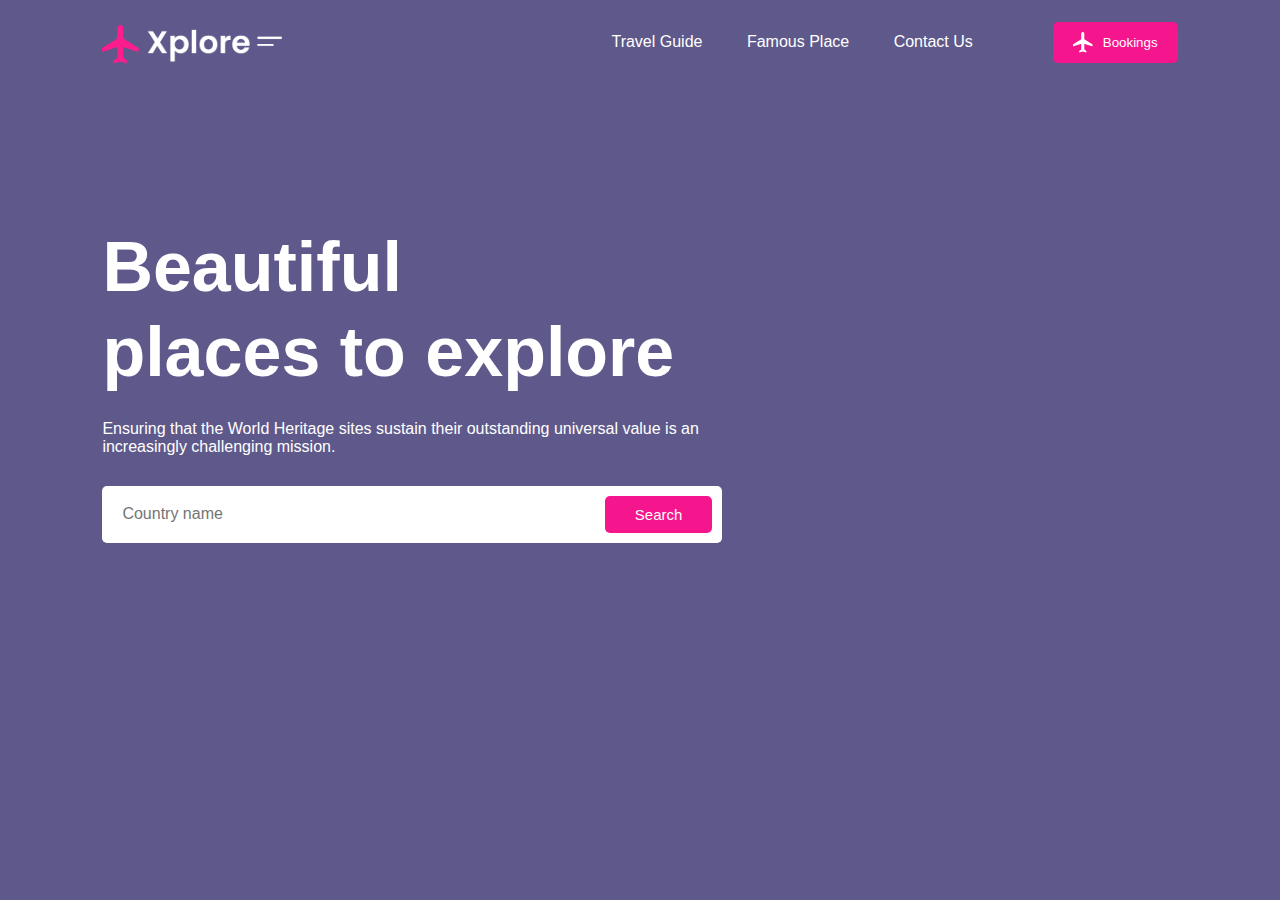
==== home.html @ dd97f799 "background and home page added" ====
<!DOCTYPE html>
<html lang="en">
<head>
    <meta name="viewport" content="width=device-width, initial-scale=1.0">
    <title>Travel Website Header</title>
    <link rel="stylesheet" href="css/home.css">
</head>
<body>
    <div class="container">
        <nav>
            <img src="images/logo.png" class="logo">
            <ul>
                <li><a href="#">Travel Guide</a></li>
                <li><a href="#">Famous Place</a></li>
                <li><a href="#">Contact Us</a></li>
            </ul>
            <button class="btn"><img src="images/icon.png">Bookings</button>
        </nav>

        <div class="content">
            <h1>Beautiful<br>places to explore</h1>
            <p>Ensuring that the World Heritage sites sustain their outstanding universal value is an increasingly challenging mission.</p>
            <form>
                <input type="text" placeholder="Country name">
                <button type="submit" class="btn">Search</button>
            </form>
        </div>
    </div>
</body>
</html>
---- css/home.css ----
* {
    margin: 0;
    padding: 0;
    font-family: 'Poppins', sans-serif;
    box-sizing: border-box;

}

.container {
    width: 100%;
    min-height: 100vh;
    background-image: linear-gradient(rgba(9, 0, 77, 0.65), rgba(9, 0, 77, 0.65)), url(images/background.png);
    background-size: cover;
    background-position: center;
    padding: 10px 8%;
}

nav {
    width: 100%;
    display: flex;
    align-items: center;
    justify-content: space-between;
    padding: 10px 0;
}

.logo {
    width: 180px;
    cursor: pointer;
}

nav ul {
    list-style: none;
    width: 100%;
    text-align: right;
    padding-right: 60px;
}

nav ul li {
    display: inline-block;
    margin: 10px 20px;
}

nav ul li a {
    color: #fff;
    text-decoration: none;
}

.btn {
    display: flex;
    align-items: center;
    padding: 10px 20px;
    border: 0;
    outline: 0;
    border-radius: 5px;
    background: #f5168d;
    color: #fff;
    font-weight: 500;
    cursor: pointer;
}

.btn img {
    width: 20px;
    margin-right: 10px;
}

.content{
    margin-top: 14%;
    color: #fff;
    max-width: 620px;
}
.content h1{
    font-size: 70px;
    font-weight: 600;
    line-height: 85px;
    margin-bottom: 25px;
}
.content form{
    display: flex;
    align-items: center;
    background: #fff;
    border-radius: 5px;
    padding: 10px;
    margin-top: 30px;
}
.content form input{
    border: 0;
    outline: 0;
    width: 100%;
    font-size: 16px;
    padding-left: 10px;
}
.content form .btn{
    font-size: 15px;
    padding: 10px 30px;
}
/*media queries */
@media (max-width: 600px) {

}
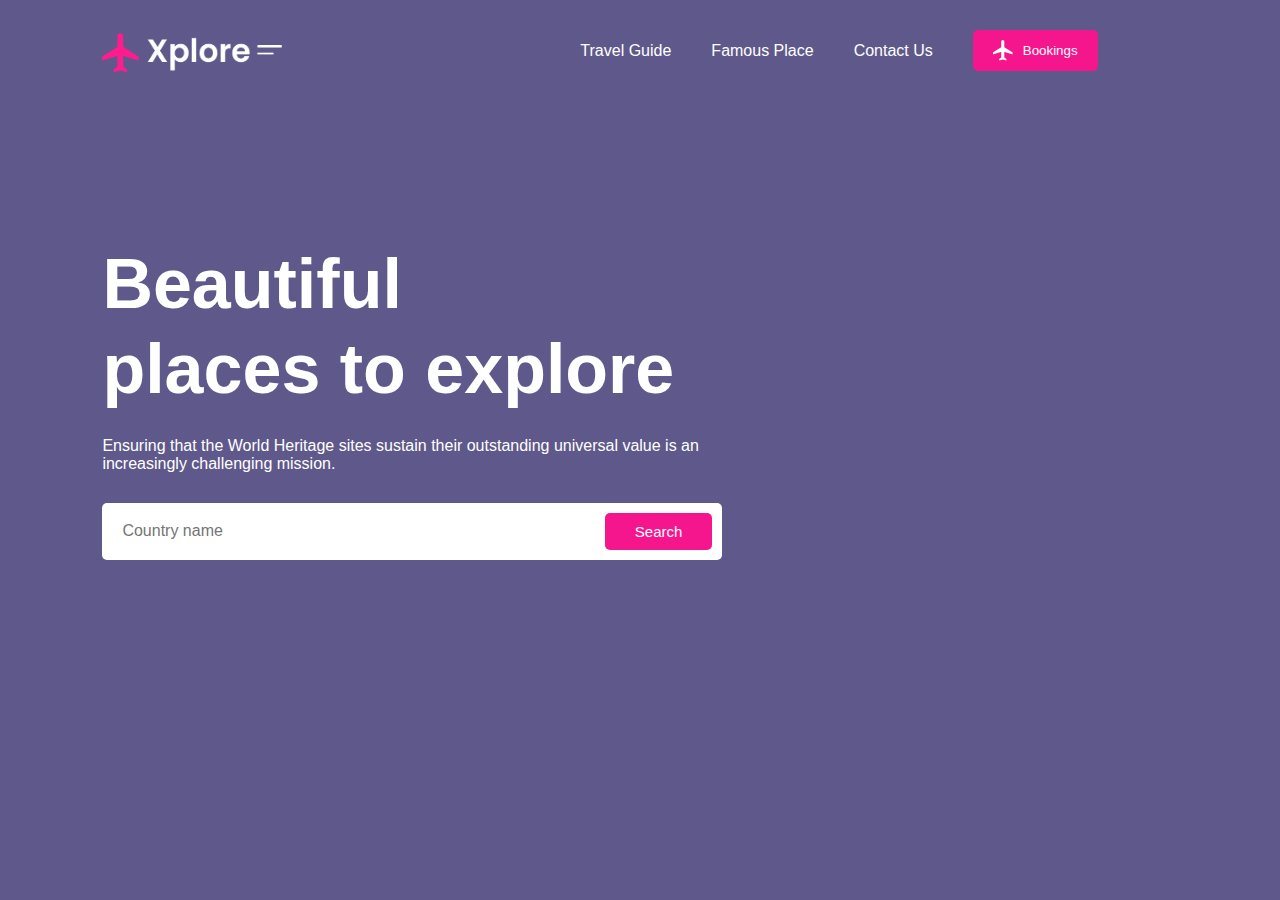
==== commit bd1165c6: "added home page" ====
--- a/home.html
+++ b/home.html
@@ -4,19 +4,23 @@
     <meta name="viewport" content="width=device-width, initial-scale=1.0">
     <title>Travel Website Header</title>
     <link rel="stylesheet" href="css/home.css">
+    <link rel="stylesheet" href="https://cdnjs.cloudflare.com/ajax/libs/font-awesome/5.15.4/css/all.min.css">
 </head>
 <body>
     <div class="container">
         <nav>
-            <img src="images/logo.png" class="logo">
-            <ul>
+            <img src="images/logo.png" class="logo" alt="Logo">
+            <div class="hamburger" onclick="toggleNav()">
+                <i class="fas fa-bars"></i>
+            </div>
+          
+            <ul class="nav-links">
                 <li><a href="#">Travel Guide</a></li>
                 <li><a href="#">Famous Place</a></li>
                 <li><a href="#">Contact Us</a></li>
+                <li class="dropdown-btn"><button class="btn"><img src="images/icon.png" alt="Icon">Bookings</button></li>
             </ul>
-            <button class="btn"><img src="images/icon.png">Bookings</button>
         </nav>
-
         <div class="content">
             <h1>Beautiful<br>places to explore</h1>
             <p>Ensuring that the World Heritage sites sustain their outstanding universal value is an increasingly challenging mission.</p>
@@ -26,5 +30,11 @@
             </form>
         </div>
     </div>
+    <script>
+        function toggleNav() {
+            const navLinks = document.querySelector('.nav-links');
+            navLinks.classList.toggle('active');
+        }
+    </script>
 </body>
-</html>+</html>
--- a/css/home.css
+++ b/css/home.css
@@ -3,7 +3,6 @@
     padding: 0;
     font-family: 'Poppins', sans-serif;
     box-sizing: border-box;
-
 }
 
 .container {
@@ -30,9 +29,12 @@
 
 nav ul {
     list-style: none;
-    width: 100%;
+    display: flex;
+    align-items: center;
     text-align: right;
     padding-right: 60px;
+    transition: max-height 0.5s ease-in-out;
+    overflow: hidden;
 }
 
 nav ul li {
@@ -43,6 +45,14 @@
 nav ul li a {
     color: #fff;
     text-decoration: none;
+}
+
+.hamburger {
+    display: none; /* Initially hidden */
+    cursor: pointer;
+    color: #fff;
+    font-size: 24px;
+    padding-right: 20px;
 }
 
 .btn {
@@ -56,6 +66,7 @@
     color: #fff;
     font-weight: 500;
     cursor: pointer;
+    transition: background 0.3s ease;
 }
 
 .btn img {
@@ -63,18 +74,21 @@
     margin-right: 10px;
 }
 
-.content{
+.content {
     margin-top: 14%;
     color: #fff;
     max-width: 620px;
 }
-.content h1{
+
+.content h1 {
     font-size: 70px;
     font-weight: 600;
     line-height: 85px;
     margin-bottom: 25px;
+    transition: font-size 0.3s ease, line-height 0.3s ease;
 }
-.content form{
+
+.content form {
     display: flex;
     align-items: center;
     background: #fff;
@@ -82,18 +96,62 @@
     padding: 10px;
     margin-top: 30px;
 }
-.content form input{
+
+.content form input {
     border: 0;
     outline: 0;
     width: 100%;
     font-size: 16px;
     padding-left: 10px;
 }
-.content form .btn{
+
+.content form .btn {
     font-size: 15px;
     padding: 10px 30px;
 }
-/*media queries */
-@media (max-width: 600px) {
 
-}+/* Media queries */
+@media (max-width: 910px) {
+    nav ul {
+        display: none; /* Hide navigation links */
+    }
+    nav ul.active {
+        display: block; /* Show navigation links when active */
+        position: absolute;
+        top: 60px;
+        right: 10px;
+        background: rgba(9, 0, 77, 0.9);
+        border-radius: 5px;
+        padding: 10px;
+        z-index: 1000;
+    }
+    .hamburger {
+        display: block; /* Show hamburger menu */
+    }
+    .logo {
+        width: 140px;
+    }
+    .content h1 {
+        font-size: 3rem;
+        font-weight: 600;
+        line-height: 45px;
+        margin-bottom: 25px;
+    }
+}
+
+nav ul.active li {
+    display: block;
+    margin: 10px 0;
+    text-align: right;
+}
+
+nav ul.active li a {
+    color: #fff;
+}
+
+/* Include the button in the dropdown menu */
+nav ul.active .dropdown-btn {
+    display: block;
+    margin: 10px 0;
+    text-align: right;
+}
